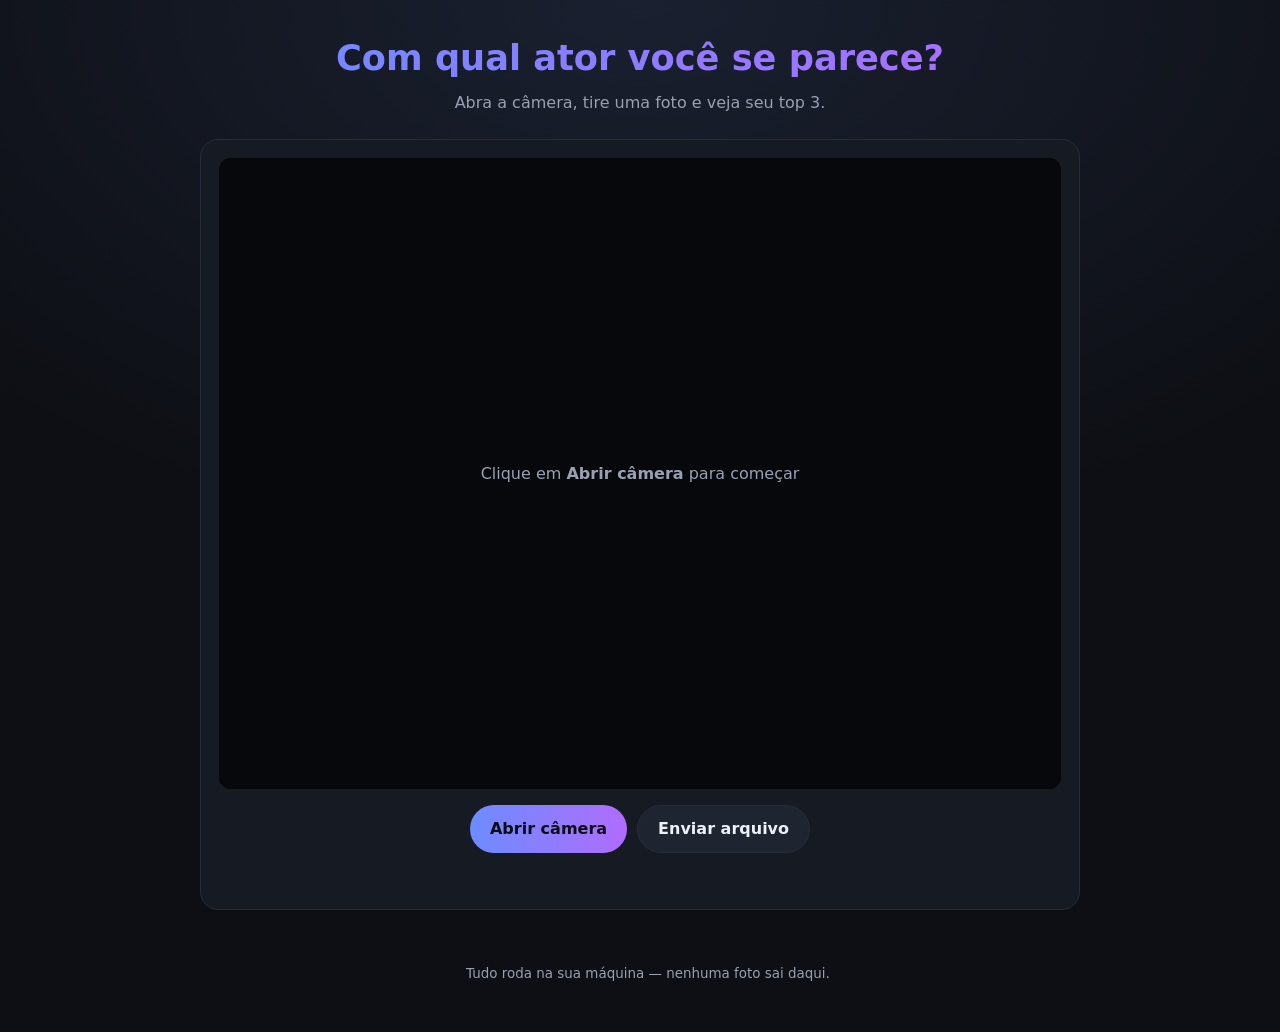
==== static/index.html @ 4a67c47a "Adiciona o Iaface: app local que acha o ator mais parecido com você Reconhecimento facial rodando in" ====
<!doctype html>
<html lang="pt-BR">
<head>
  <meta charset="utf-8" />
  <meta name="viewport" content="width=device-width, initial-scale=1" />
  <title>Iaface — com qual ator você se parece?</title>
  <link rel="icon" href="data:image/svg+xml,<svg xmlns=%22http://www.w3.org/2000/svg%22 viewBox=%220 0 32 32%22><text y=%2226%22 font-size=%2226%22>🎬</text></svg>" />
  <link rel="stylesheet" href="/static/style.css" />
</head>
<body>
  <main>
    <header>
      <h1>Com qual ator você se parece?</h1>
      <p class="sub">Abra a câmera, tire uma foto e veja seu top 3.</p>
    </header>

    <section class="stage">
      <div class="frame">
        <video id="video" playsinline autoplay muted></video>
        <canvas id="canvas" hidden></canvas>
        <img id="shot" alt="Foto capturada" hidden />
        <div id="overlay" class="overlay">
          <p>Clique em <strong>Abrir câmera</strong> para começar</p>
        </div>
      </div>

      <div class="controls">
        <button id="start" class="primary">Abrir câmera</button>
        <button id="capture" class="primary" hidden>Tirar foto</button>
        <button id="retry" hidden>Tirar outra</button>
        <label class="upload">
          Enviar arquivo
          <input id="file" type="file" accept="image/*" hidden />
        </label>
      </div>

      <p id="msg" class="msg" role="status"></p>
    </section>

    <section id="results" class="results" hidden></section>

    <footer>
      <span id="dbinfo"></span>
      <span>Tudo roda na sua máquina — nenhuma foto sai daqui.</span>
    </footer>
  </main>

  <script src="/static/app.js"></script>
</body>
</html>
---- static/style.css ----
:root {
  --bg: #0d0f14;
  --panel: #161a22;
  --line: #262c38;
  --text: #eef1f6;
  --muted: #98a1b2;
  --accent: #6c8cff;
  --accent-2: #b06cff;
}

* { box-sizing: border-box; }

body {
  margin: 0;
  min-height: 100vh;
  background: radial-gradient(120% 90% at 50% 0%, #1a2030 0%, var(--bg) 60%);
  color: var(--text);
  font: 16px/1.5 system-ui, -apple-system, "Segoe UI", Roboto, sans-serif;
  display: flex;
  justify-content: center;
}

main {
  width: min(920px, 100%);
  padding: 32px 20px 48px;
}

header { text-align: center; margin-bottom: 24px; }

h1 {
  margin: 0 0 6px;
  font-size: clamp(1.5rem, 4vw, 2.2rem);
  background: linear-gradient(90deg, var(--accent), var(--accent-2));
  -webkit-background-clip: text;
  background-clip: text;
  color: transparent;
}

.sub { margin: 0; color: var(--muted); }

.stage {
  background: var(--panel);
  border: 1px solid var(--line);
  border-radius: 18px;
  padding: 18px;
}

.frame {
  position: relative;
  aspect-ratio: 4 / 3;
  background: #000;
  border-radius: 12px;
  overflow: hidden;
  display: flex;
  align-items: center;
  justify-content: center;
}

.frame video,
.frame img {
  width: 100%;
  height: 100%;
  object-fit: cover;
}

/* Espelhado só no que vem da câmera: é o que a pessoa espera ao se ver na
   tela. Uma foto enviada do disco tem que aparecer como ela é. */
.frame video,
.frame img.mirrored {
  transform: scaleX(-1);
}

.overlay {
  position: absolute;
  inset: 0;
  display: grid;
  place-items: center;
  text-align: center;
  padding: 20px;
  color: var(--muted);
  background: rgba(10, 12, 17, 0.72);
}

.overlay[hidden] { display: none; }

.controls {
  display: flex;
  flex-wrap: wrap;
  gap: 10px;
  justify-content: center;
  margin-top: 16px;
}

button, .upload {
  font: inherit;
  font-weight: 600;
  padding: 11px 20px;
  border-radius: 999px;
  border: 1px solid var(--line);
  background: #1e2430;
  color: var(--text);
  cursor: pointer;
  transition: transform .12s ease, filter .12s ease;
}

button.primary {
  border: none;
  background: linear-gradient(90deg, var(--accent), var(--accent-2));
  color: #0b0d12;
}

button:hover, .upload:hover { transform: translateY(-1px); filter: brightness(1.08); }
button:disabled { opacity: .55; cursor: progress; transform: none; }

.msg {
  min-height: 1.5em;
  margin: 14px 0 0;
  text-align: center;
  color: var(--muted);
}

.msg.error { color: #ff8f8f; }

.results {
  margin-top: 26px;
  display: grid;
  gap: 14px;
  grid-template-columns: repeat(auto-fit, minmax(220px, 1fr));
}

.card {
  background: var(--panel);
  border: 1px solid var(--line);
  border-radius: 16px;
  padding: 16px;
  text-align: center;
  position: relative;
}

.card:first-child { border-color: var(--accent); }

.rank {
  position: absolute;
  top: 12px;
  left: 12px;
  font-size: .78rem;
  color: var(--muted);
}

.card img, .card .noimg {
  width: 116px;
  height: 116px;
  border-radius: 50%;
  object-fit: cover;
  margin: 6px auto 12px;
  display: block;
  background: #222836;
}

.noimg { display: grid; place-items: center; color: var(--muted); font-size: 2rem; }

.card h3 { margin: 0 0 10px; font-size: 1.05rem; }

.bar {
  height: 7px;
  border-radius: 99px;
  background: #222836;
  overflow: hidden;
}

.bar > i {
  display: block;
  height: 100%;
  background: linear-gradient(90deg, var(--accent), var(--accent-2));
}

.pct { margin: 8px 0 0; color: var(--muted); font-size: .88rem; }

footer {
  margin-top: 28px;
  display: flex;
  flex-wrap: wrap;
  gap: 8px 16px;
  justify-content: center;
  color: var(--muted);
  font-size: .84rem;
}
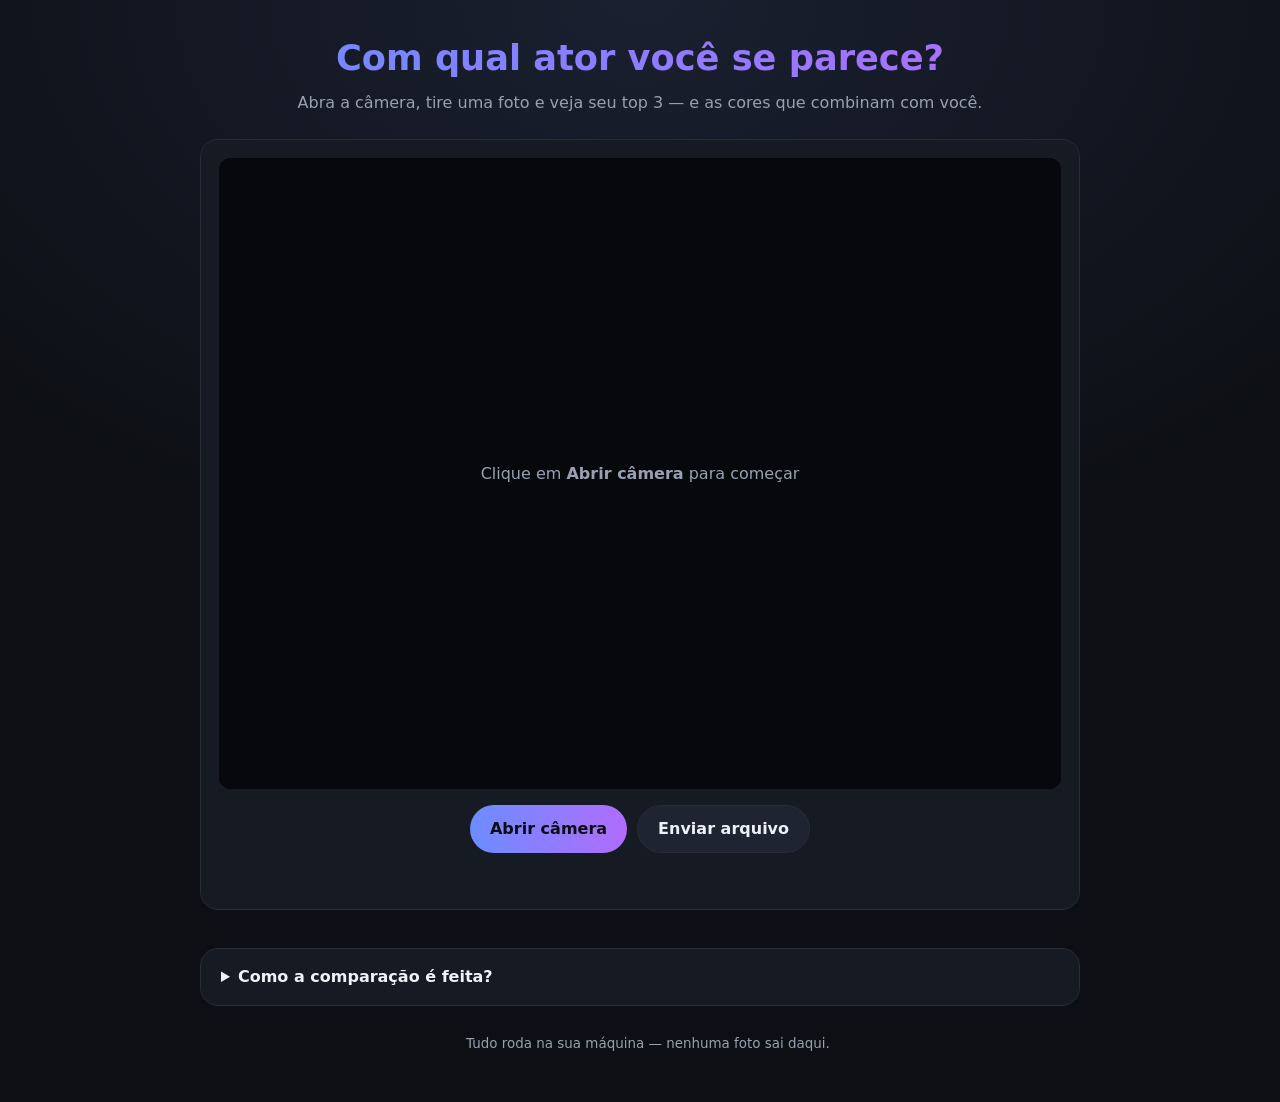
==== commit 1cdfc769: "Melhora o processamento da imagem, explica o resultado e sugere cores Processamento: - detecção com " ====
--- a/static/index.html
+++ b/static/index.html
@@ -11,7 +11,7 @@
   <main>
     <header>
       <h1>Com qual ator você se parece?</h1>
-      <p class="sub">Abra a câmera, tire uma foto e veja seu top 3.</p>
+      <p class="sub">Abra a câmera, tire uma foto e veja seu top 3 — e as cores que combinam com você.</p>
     </header>
 
     <section class="stage">
@@ -35,9 +35,47 @@
       </div>
 
       <p id="msg" class="msg" role="status"></p>
+      <ul id="warnings" class="warnings" hidden></ul>
+    </section>
+
+    <section id="verdict" class="verdict" hidden>
+      <img id="analyzed" alt="Rosto analisado" />
+      <div>
+        <h2 id="verdict-text"></h2>
+        <p id="verdict-sub" class="sub"></p>
+      </div>
     </section>
 
     <section id="results" class="results" hidden></section>
+
+    <section id="style" class="style" hidden>
+      <h2>O que combina com você</h2>
+      <p class="sub" id="style-season"></p>
+
+      <div class="tones" id="tones"></div>
+
+      <h3>Sua cartela</h3>
+      <div class="swatches" id="palette"></div>
+
+      <h3>Peças e acessórios</h3>
+      <ul class="pieces" id="pieces"></ul>
+
+      <h3>Evite por perto do rosto</h3>
+      <div class="swatches" id="avoid"></div>
+
+      <p class="fineprint" id="style-notes"></p>
+    </section>
+
+    <details class="how">
+      <summary>Como a comparação é feita?</summary>
+      <ol>
+        <li>O <strong>MTCNN</strong> encontra o rosto na foto e o alinha pelos olhos, nariz e boca.</li>
+        <li>Uma rede <strong>InceptionResnetV1</strong> treinada em milhões de rostos (VGGFace2) transforma esse recorte em 512 números — uma espécie de "impressão digital" do formato do rosto.</li>
+        <li>Esse vetor é comparado com o de cada ator por <strong>similaridade de cosseno</strong>: quanto mais próximo de 1, mais parecidos os rostos.</li>
+        <li>A porcentagem é só uma leitura amigável dessa distância. Duas fotos da <em>mesma</em> pessoa passam de 80%; "parecido de verdade" costuma ficar entre 40% e 60%.</li>
+      </ol>
+      <p>A cartela de cores não vem do ator: ela é medida na sua própria foto (tom de pele nas bochechas e testa, cabelo e íris) e classificada pela análise sazonal.</p>
+    </details>
 
     <footer>
       <span id="dbinfo"></span>
--- a/static/style.css
+++ b/static/style.css
@@ -36,14 +36,20 @@
   color: transparent;
 }
 
+h2 { margin: 0 0 4px; font-size: 1.15rem; }
+h3 { margin: 22px 0 10px; font-size: .95rem; color: var(--muted); font-weight: 600; }
+
 .sub { margin: 0; color: var(--muted); }
 
-.stage {
+.panel, .stage, .verdict, .style, .how {
   background: var(--panel);
   border: 1px solid var(--line);
   border-radius: 18px;
-  padding: 18px;
-}
+}
+
+.stage { padding: 18px; }
+
+/* --- Câmera -------------------------------------------------------------- */
 
 .frame {
   position: relative;
@@ -110,7 +116,7 @@
 }
 
 button:hover, .upload:hover { transform: translateY(-1px); filter: brightness(1.08); }
-button:disabled { opacity: .55; cursor: progress; transform: none; }
+button:disabled, .busy { opacity: .55; cursor: progress; transform: none; }
 
 .msg {
   min-height: 1.5em;
@@ -121,8 +127,45 @@
 
 .msg.error { color: #ff8f8f; }
 
+.warnings {
+  margin: 10px 0 0;
+  padding: 12px 16px 12px 32px;
+  border-radius: 12px;
+  background: rgba(255, 190, 90, .08);
+  border: 1px solid rgba(255, 190, 90, .25);
+  color: #f0c98a;
+  font-size: .9rem;
+}
+
+.warnings[hidden] { display: none; }
+
+/* --- Veredito ------------------------------------------------------------ */
+
+.verdict {
+  margin-top: 22px;
+  padding: 18px;
+  display: flex;
+  gap: 16px;
+  align-items: center;
+}
+
+.verdict[hidden] { display: none; }
+
+.verdict img {
+  width: 86px;
+  height: 86px;
+  border-radius: 14px;
+  object-fit: cover;
+  flex-shrink: 0;
+  border: 1px solid var(--line);
+}
+
+.verdict .sub { font-size: .86rem; }
+
+/* --- Ranking ------------------------------------------------------------- */
+
 .results {
-  margin-top: 26px;
+  margin-top: 16px;
   display: grid;
   gap: 14px;
   grid-template-columns: repeat(auto-fit, minmax(220px, 1fr));
@@ -159,7 +202,7 @@
 
 .noimg { display: grid; place-items: center; color: var(--muted); font-size: 2rem; }
 
-.card h3 { margin: 0 0 10px; font-size: 1.05rem; }
+.card h3 { margin: 0 0 10px; font-size: 1.05rem; color: var(--text); }
 
 .bar {
   height: 7px;
@@ -174,7 +217,66 @@
   background: linear-gradient(90deg, var(--accent), var(--accent-2));
 }
 
-.pct { margin: 8px 0 0; color: var(--muted); font-size: .88rem; }
+.pct { margin: 8px 0 0; color: var(--text); font-size: .88rem; }
+.raw { margin: 2px 0 0; color: var(--muted); font-size: .74rem; }
+
+/* --- Estilo e cores ------------------------------------------------------ */
+
+.style { margin-top: 22px; padding: 20px; }
+.style[hidden] { display: none; }
+
+.tones {
+  display: flex;
+  flex-wrap: wrap;
+  gap: 18px;
+  margin-top: 14px;
+}
+
+.tone { display: flex; align-items: center; gap: 10px; }
+
+.tone .dot {
+  width: 34px;
+  height: 34px;
+  border-radius: 50%;
+  border: 1px solid var(--line);
+  display: block;
+}
+
+.tone small { display: block; color: var(--muted); font-size: .78rem; }
+
+.swatches {
+  display: grid;
+  grid-template-columns: repeat(auto-fill, minmax(88px, 1fr));
+  gap: 12px;
+}
+
+.swatch { margin: 0; text-align: center; }
+
+.swatch span {
+  display: block;
+  height: 52px;
+  border-radius: 10px;
+  border: 1px solid rgba(255, 255, 255, .12);
+}
+
+.swatch figcaption {
+  margin-top: 6px;
+  font-size: .76rem;
+  color: var(--muted);
+}
+
+.pieces { margin: 0; padding-left: 20px; }
+.pieces li { margin-bottom: 6px; }
+
+.fineprint { margin: 18px 0 0; color: var(--muted); font-size: .8rem; }
+
+/* --- Explicação ---------------------------------------------------------- */
+
+.how { margin-top: 22px; padding: 16px 20px; }
+.how summary { cursor: pointer; font-weight: 600; }
+.how ol { margin: 12px 0; padding-left: 20px; color: var(--muted); }
+.how li { margin-bottom: 8px; }
+.how p { color: var(--muted); margin: 12px 0 0; font-size: .9rem; }
 
 footer {
   margin-top: 28px;
@@ -185,3 +287,7 @@
   color: var(--muted);
   font-size: .84rem;
 }
+
+@media (max-width: 520px) {
+  .verdict { flex-direction: column; text-align: center; }
+}
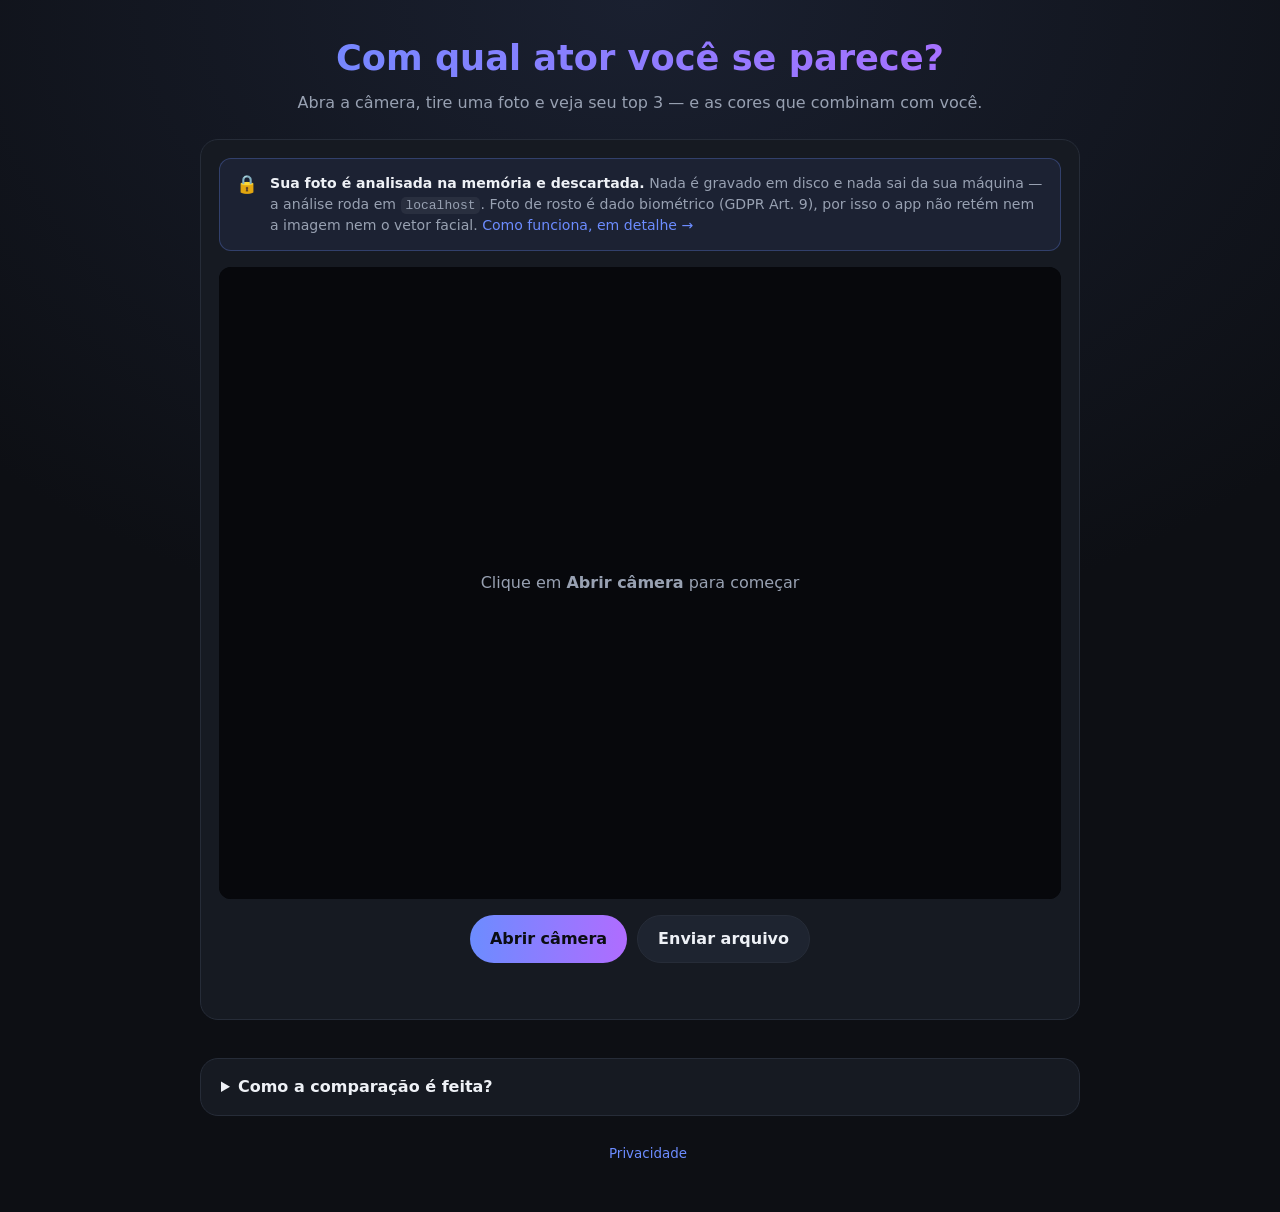
==== commit d29b4f70: "Garante que a foto nunca toca o disco e adiciona compartilhamento A auditoria achou um caminho real " ====
--- a/static/index.html
+++ b/static/index.html
@@ -15,6 +15,17 @@
     </header>
 
     <section class="stage">
+      <div class="privacy-note">
+        <span class="shield" aria-hidden="true">🔒</span>
+        <div>
+          <strong>Sua foto é analisada na memória e descartada.</strong>
+          Nada é gravado em disco e nada sai da sua máquina — a análise roda em
+          <code>localhost</code>. Foto de rosto é dado biométrico (GDPR Art. 9),
+          por isso o app não retém nem a imagem nem o vetor facial.
+          <a href="/privacidade">Como funciona, em detalhe →</a>
+        </div>
+      </div>
+
       <div class="frame">
         <video id="video" playsinline autoplay muted></video>
         <canvas id="canvas" hidden></canvas>
@@ -48,6 +59,30 @@
 
     <section id="results" class="results" hidden></section>
 
+    <section id="share" class="share" hidden>
+      <h2>Compartilhar</h2>
+      <p class="sub">A imagem é montada aqui no navegador. Nada é enviado para lugar nenhum até você escolher.</p>
+
+      <div class="share-preview">
+        <canvas id="card"></canvas>
+      </div>
+
+      <label class="toggle">
+        <input type="checkbox" id="include-photo" />
+        <span>Incluir minha foto na imagem</span>
+      </label>
+
+      <div class="share-buttons">
+        <button id="share-native" class="primary" hidden>Compartilhar…</button>
+        <button id="share-download">Baixar imagem</button>
+        <button id="share-whatsapp">WhatsApp</button>
+        <button id="share-pinterest">Pinterest</button>
+        <button id="share-copy">Copiar texto</button>
+      </div>
+
+      <p class="fineprint" id="share-hint"></p>
+    </section>
+
     <section id="style" class="style" hidden>
       <h2>O que combina com você</h2>
       <p class="sub" id="style-season"></p>
@@ -79,10 +114,11 @@
 
     <footer>
       <span id="dbinfo"></span>
-      <span>Tudo roda na sua máquina — nenhuma foto sai daqui.</span>
+      <a href="/privacidade">Privacidade</a>
     </footer>
   </main>
 
+  <script src="/static/share.js"></script>
   <script src="/static/app.js"></script>
 </body>
 </html>
--- a/static/style.css
+++ b/static/style.css
@@ -291,3 +291,117 @@
 @media (max-width: 520px) {
   .verdict { flex-direction: column; text-align: center; }
 }
+
+/* --- Aviso de privacidade ------------------------------------------------ */
+
+.privacy-note {
+  display: flex;
+  gap: 12px;
+  align-items: flex-start;
+  margin-bottom: 16px;
+  padding: 14px 16px;
+  border-radius: 12px;
+  background: rgba(108, 140, 255, .08);
+  border: 1px solid rgba(108, 140, 255, .28);
+  font-size: .88rem;
+  line-height: 1.5;
+  color: var(--muted);
+}
+
+.privacy-note strong { color: var(--text); }
+.privacy-note .shield { font-size: 1.1rem; line-height: 1.3; }
+.privacy-note code {
+  background: rgba(255, 255, 255, .06);
+  padding: 1px 5px;
+  border-radius: 5px;
+  font-size: .92em;
+}
+.privacy-note a { color: var(--accent); text-decoration: none; white-space: nowrap; }
+.privacy-note a:hover { text-decoration: underline; }
+
+/* --- Compartilhar -------------------------------------------------------- */
+
+.share {
+  margin-top: 22px;
+  padding: 20px;
+  background: var(--panel);
+  border: 1px solid var(--line);
+  border-radius: 18px;
+}
+
+.share[hidden] { display: none; }
+
+.share-preview {
+  margin: 16px 0;
+  display: flex;
+  justify-content: center;
+}
+
+.share-preview canvas {
+  width: 100%;
+  max-width: 300px;
+  height: auto;
+  border-radius: 14px;
+  border: 1px solid var(--line);
+}
+
+.toggle {
+  display: flex;
+  align-items: center;
+  gap: 9px;
+  justify-content: center;
+  color: var(--muted);
+  font-size: .9rem;
+  cursor: pointer;
+}
+
+.toggle input { width: 17px; height: 17px; accent-color: var(--accent); cursor: pointer; }
+
+.share-buttons {
+  display: flex;
+  flex-wrap: wrap;
+  gap: 10px;
+  justify-content: center;
+  margin-top: 16px;
+}
+
+.share-buttons button { padding: 10px 18px; font-size: .92rem; }
+
+/* --- Página de privacidade ----------------------------------------------- */
+
+.doc {
+  padding: 26px 28px;
+  background: var(--panel);
+  border: 1px solid var(--line);
+  border-radius: 18px;
+  line-height: 1.65;
+}
+
+.doc h2 { margin: 28px 0 10px; font-size: 1.05rem; color: var(--text); }
+.doc h2:first-of-type { margin-top: 6px; }
+.doc p, .doc li { color: var(--muted); }
+.doc ul, .doc ol { padding-left: 22px; }
+.doc li { margin-bottom: 7px; }
+.doc code {
+  background: rgba(255, 255, 255, .06);
+  padding: 1px 6px;
+  border-radius: 5px;
+  font-size: .9em;
+  color: var(--text);
+}
+
+.claim {
+  padding: 16px 18px;
+  border-radius: 12px;
+  background: rgba(108, 140, 255, .1);
+  border: 1px solid rgba(108, 140, 255, .3);
+  color: var(--text);
+}
+
+.never li::marker { content: "✕  "; color: #ff8f8f; }
+
+.back { margin-top: 30px; }
+.doc a { color: var(--accent); }
+
+footer a { color: var(--accent); text-decoration: none; }
+footer a:hover { text-decoration: underline; }
